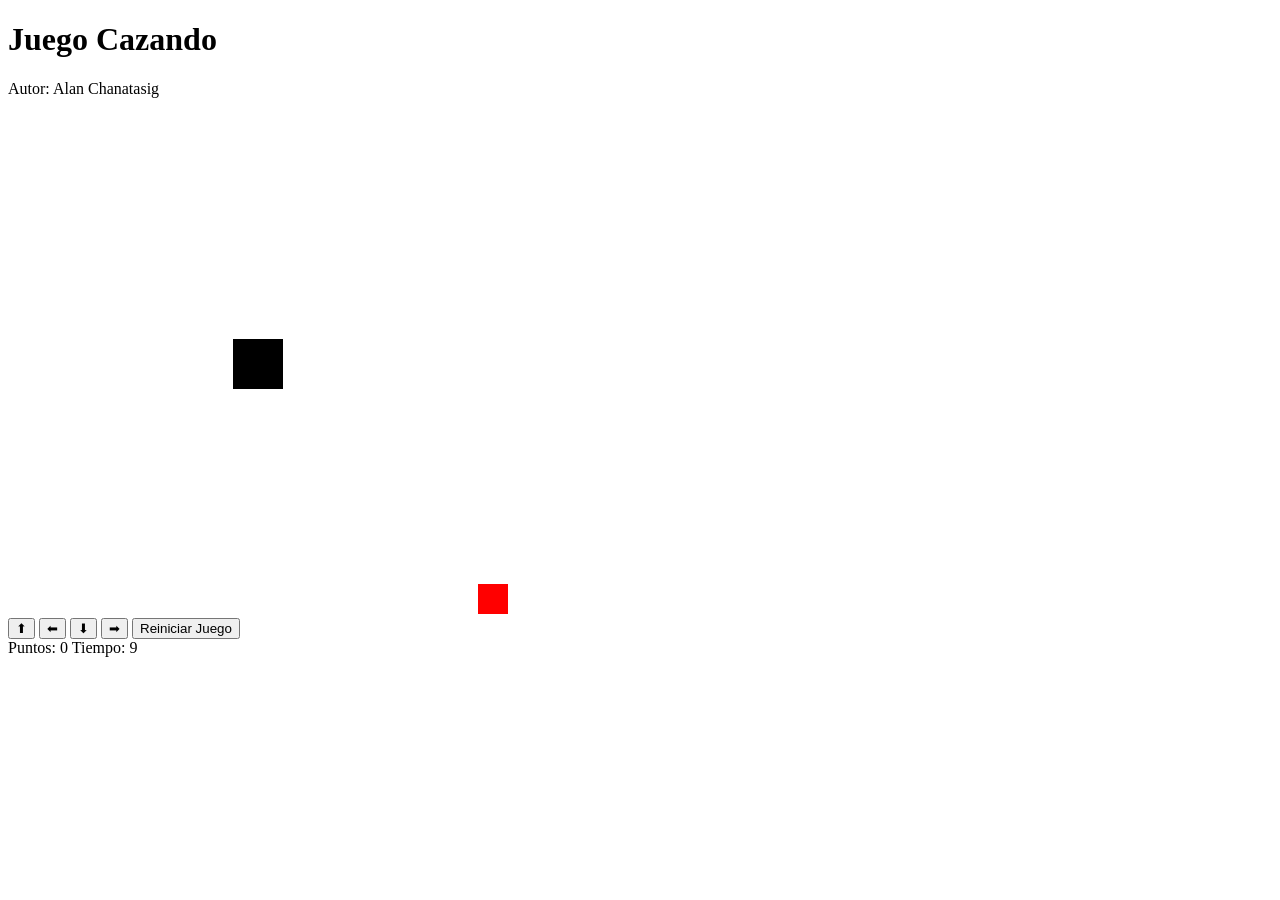
==== index.html @ a8862702 "cambio de nombre en el html" ====
<!DOCTYPE html>
<html>
<head>
  <title>Juego Cazando</title>
  <link rel="stylesheet" href="cazando.css"/>
  <script src="utils.js"></script>
  

</head>
<body onload="iniciarJuego();">


  <h1>Juego Cazando</h1>
  <p>Autor: Alan Chanatasig</p>
  
  <div class="contenedor">
    <canvas id="areaJuego" width="500" height="500"></canvas>
  </div>

  <div class="controles">
    <button id="btnArriba">⬆</button>
    <button id="btnIzquierda">⬅</button>
    <button id="btnAbajo">⬇</button>
    <button id="btnDerecha">➡</button>
    <button id="btnReiniciar">Reiniciar Juego </button>
  </div>


  <div class="panel">
    <span>Puntos: <span id="puntos">0</span></span>
    <span>Tiempo: <span id="tiempo">10</span></span>
  </div>

  <p id="mensaje"></p>
  <script src="cazando.js"></script>


</body>
</html>
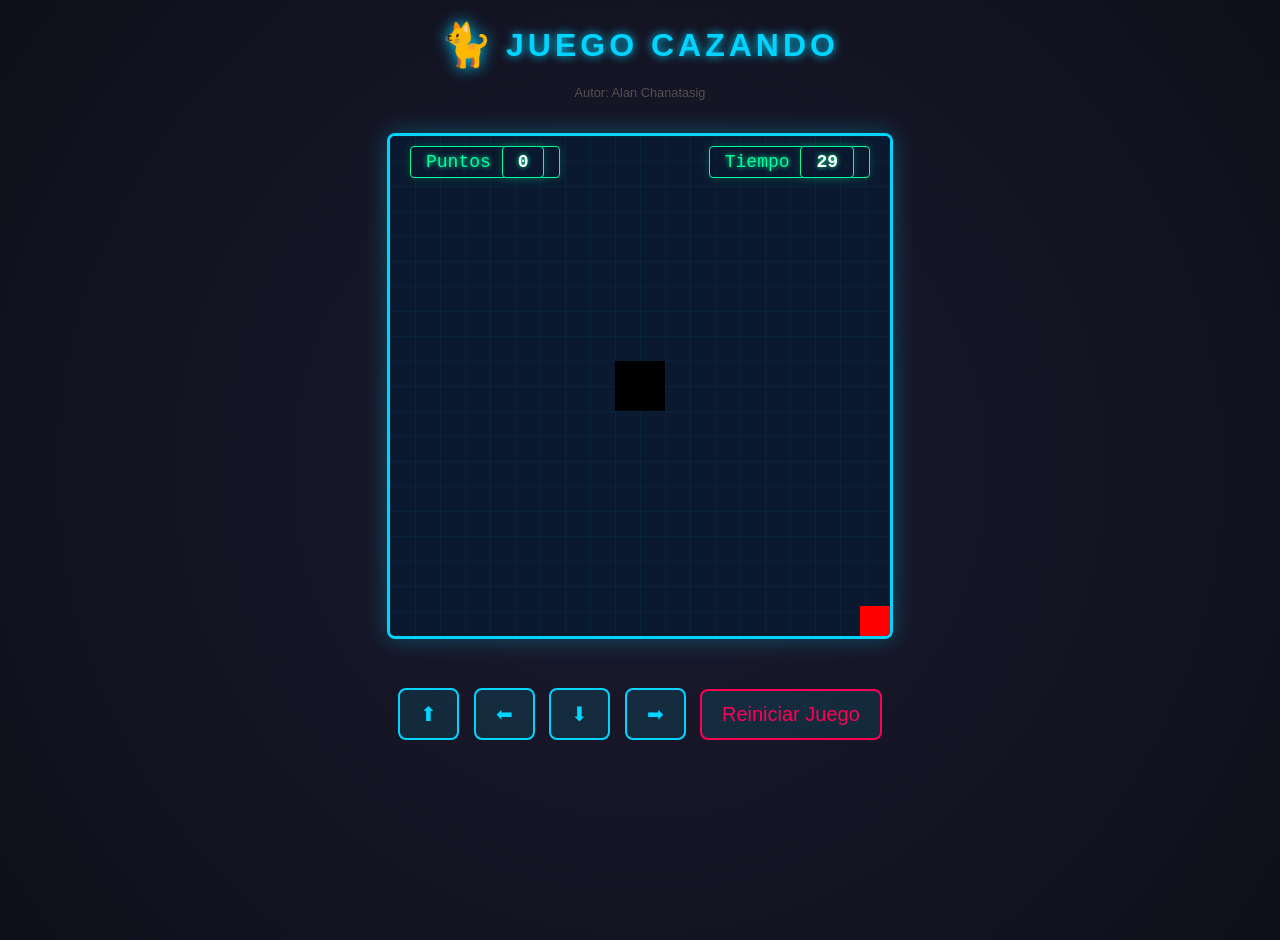
==== commit 2ca31e98: "Con ayuda de ChatGPT de le dio varios prompts para mejorar el estilo del juego" ====
--- a/index.html
+++ b/index.html
@@ -4,17 +4,20 @@
   <title>Juego Cazando</title>
   <link rel="stylesheet" href="cazando.css"/>
   <script src="utils.js"></script>
-  
-
 </head>
 <body onload="iniciarJuego();">
 
-
-  <h1>Juego Cazando</h1>
+  <h1>
+  <img id="icono-titulo" src="Gato.png" alt="Icono Juego">Juego Cazando</h1>
   <p>Autor: Alan Chanatasig</p>
   
   <div class="contenedor">
     <canvas id="areaJuego" width="500" height="500"></canvas>
+
+    <div class="panel">
+      <span>Puntos <span id="puntos">0</span></span>
+      <span>Tiempo <span id="tiempo">10</span></span>
+    </div>
   </div>
 
   <div class="controles">
@@ -25,15 +28,8 @@
     <button id="btnReiniciar">Reiniciar Juego </button>
   </div>
 
-
-  <div class="panel">
-    <span>Puntos: <span id="puntos">0</span></span>
-    <span>Tiempo: <span id="tiempo">10</span></span>
-  </div>
-
   <p id="mensaje"></p>
   <script src="cazando.js"></script>
 
-
 </body>
 </html>
--- a/cazando.css
+++ b/cazando.css
@@ -0,0 +1,147 @@
+/* Estética General Futurista */
+body {
+  text-align: center;
+  font-family: 'Segoe UI', Roboto, Helvetica, Arial, sans-serif;
+  background: radial-gradient(circle, #1a1a2e 0%, #0f0f1b 100%);
+  color: #00d4ff;
+  margin: 0;
+  padding: 20px;
+  min-height: 100vh;
+}
+
+h1 {
+  margin-top: 0;
+  margin-bottom: 5px;
+  text-transform: uppercase;
+  letter-spacing: 4px;
+  text-shadow: 0 0 10px #00d4ff;
+}
+
+p {
+  color: #505050;
+  font-size: 0.8em;
+}
+
+/* CONTENEDOR RELATIVO: Necesario para que el HUD se posicione sobre el Canvas */
+.contenedor {
+  position: relative;
+  display: inline-block; /* Se ajusta al tamaño del canvas */
+  margin: 20px auto;
+  border: 3px solid #00d4ff;
+  box-shadow: 0 0 25px rgba(0, 212, 255, 0.3);
+  border-radius: 8px;
+  overflow: hidden;
+}
+
+/* EL CANVAS: Ahora es el fondo del contenedor */
+canvas {
+  display: block;
+  background-color: #0a192f;
+  background-image: 
+    linear-gradient(rgba(0, 212, 255, 0.05) 1px, transparent 1px),
+    linear-gradient(90deg, rgba(0, 212, 255, 0.05) 1px, transparent 1px);
+  background-size: 25px 25px;
+}
+
+/* PANEL HUD: Posicionado absolutamente DENTRO del canvas */
+.panel {
+  position: absolute;
+  top: 10px;
+  left: 0;
+  right: 0;
+  display: flex;
+  justify-content: space-between;
+  padding: 0 20px;
+  pointer-events: none; /* Permite que los clics pasen a través del texto al canvas si fuera necesario */
+  font-family: 'Courier New', Courier, monospace;
+}
+
+.panel span {
+  background: rgba(10, 25, 47, 0.7);
+  padding: 5px 15px;
+  border: 1px solid #00ff9f;
+  border-radius: 4px;
+  color: #00ff9f;
+  font-size: 18px;
+  text-shadow: 0 0 5px #00ff9f;
+  box-shadow: 0 0 10px rgba(0, 255, 159, 0.2);
+}
+
+#puntos, #tiempo {
+  color: #fff;
+  font-weight: bold;
+}
+
+/* CONTROLES */
+.controles {
+  margin-top: 20px;
+}
+
+button {
+  margin: 5px;
+  padding: 12px 20px;
+  font-size: 20px;
+  cursor: pointer;
+  background: rgba(0, 212, 255, 0.1);
+  color: #00d4ff;
+  border: 2px solid #00d4ff;
+  border-radius: 8px;
+  transition: all 0.2s ease;
+}
+
+button:hover {
+  background: #00d4ff;
+  color: #0a192f;
+  box-shadow: 0 0 30px #00d4ff;
+  transform: scale(1.1);
+}
+
+#btnReiniciar {
+  border-color: #ff0055;
+  color: #ff0055;
+}
+
+#btnReiniciar:hover {
+  background: #ff0055;
+  color: white;
+  box-shadow: 0 0 30px #ff0055;
+}
+
+#mensaje {
+  position: absolute;
+  bottom: 20px;
+  width: 100%;
+  font-size: 24px;
+  color: #ff0055;
+  text-shadow: 0 0 15px #ff0055;
+  margin: 0;
+  pointer-events: none;
+}
+
+/* Estilo para el icono al lado del título */
+#icono-titulo {
+  width: 50px;           /* Ajusta el tamaño aquí */
+  height: auto;
+  vertical-align: middle; /* Lo alinea al centro del texto */
+  margin-right: 15px;    /* Espacio entre el icono y el texto */
+  filter: drop-shadow(0 0 8px #00d4ff); /* Brillo neón cian */
+  transition: transform 0.3s ease;
+}
+
+/* Efecto al pasar el cursor sobre el título/icono */
+h1:hover #icono-titulo {
+  transform: rotate(15px) scale(1.2); /* Pequeña animación al pasar el mouse */
+  filter: drop-shadow(0 0 15px #00ff9f); /* Cambia el brillo a verde neón */
+}
+
+/* Aseguramos que el H1 use flex para alinear bien todo */
+h1 {
+  display: flex;
+  align-items: center;
+  justify-content: center;
+  margin-top: 0;
+  margin-bottom: 15px;
+  text-transform: uppercase;
+  letter-spacing: 4px;
+  text-shadow: 0 0 10px #00d4ff;
+}
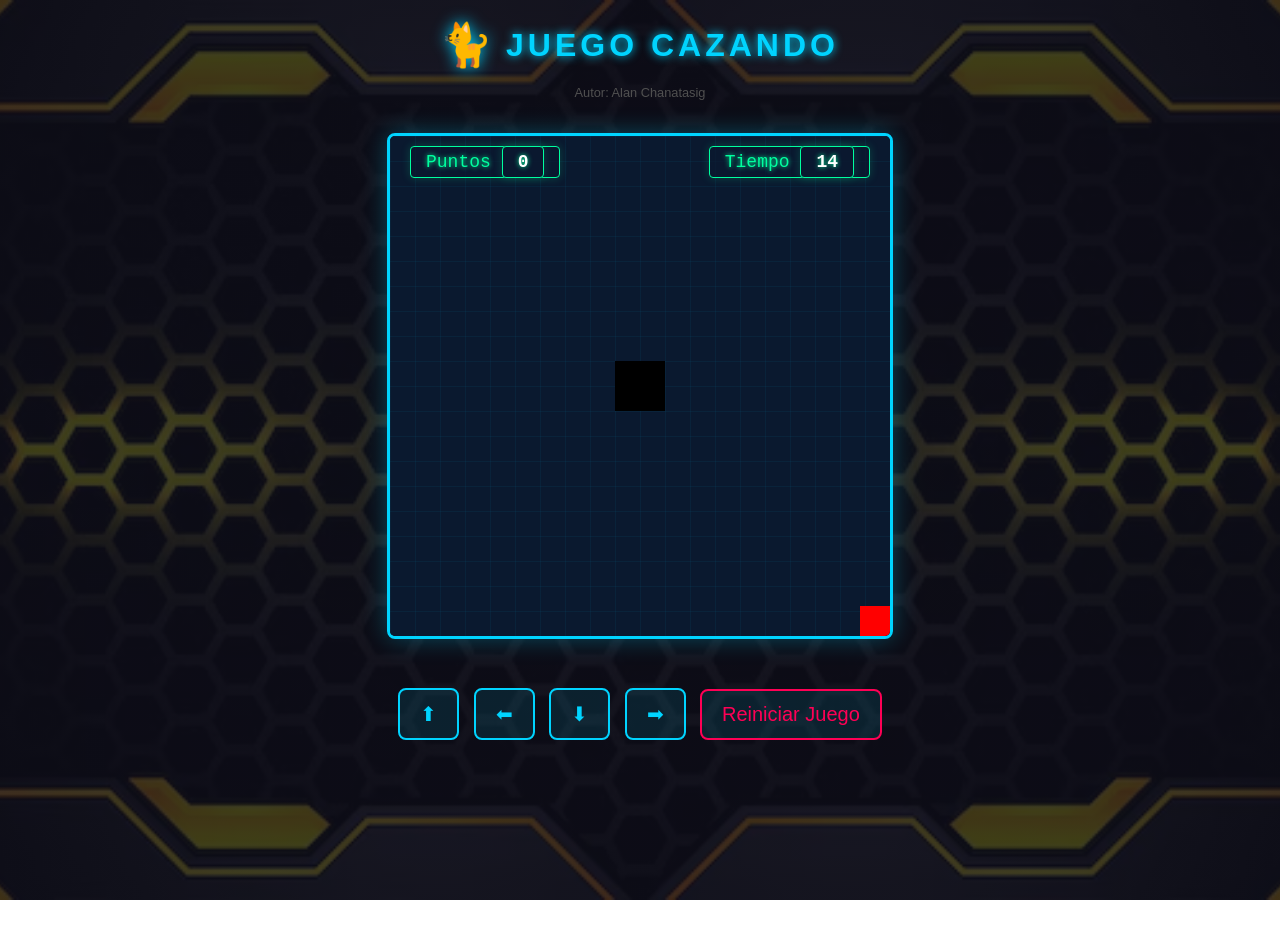
==== commit abf9bbdf: "Cambio de tiempo de 10 a 15 segundos" ====
--- a/index.html
+++ b/index.html
@@ -16,7 +16,7 @@
 
     <div class="panel">
       <span>Puntos <span id="puntos">0</span></span>
-      <span>Tiempo <span id="tiempo">10</span></span>
+      <span>Tiempo <span id="tiempo">15</span></span>
     </div>
   </div>
 
--- a/cazando.css
+++ b/cazando.css
@@ -2,7 +2,15 @@
 body {
   text-align: center;
   font-family: 'Segoe UI', Roboto, Helvetica, Arial, sans-serif;
-  background: radial-gradient(circle, #1a1a2e 0%, #0f0f1b 100%);
+  
+  /* IMAGEN DE FONDO MODIFICABLE */
+  background-image: linear-gradient(rgba(15, 15, 27, 0.8), rgba(15, 15, 27, 0.8)), 
+                    url('fondo.png');
+  
+  background-size: cover;       /* Cubre toda la pantalla */
+  background-position: center;  /* Centra la imagen */
+  background-attachment: fixed; /* Evita que el fondo se mueva al hacer scroll */
+  
   color: #00d4ff;
   margin: 0;
   padding: 20px;
